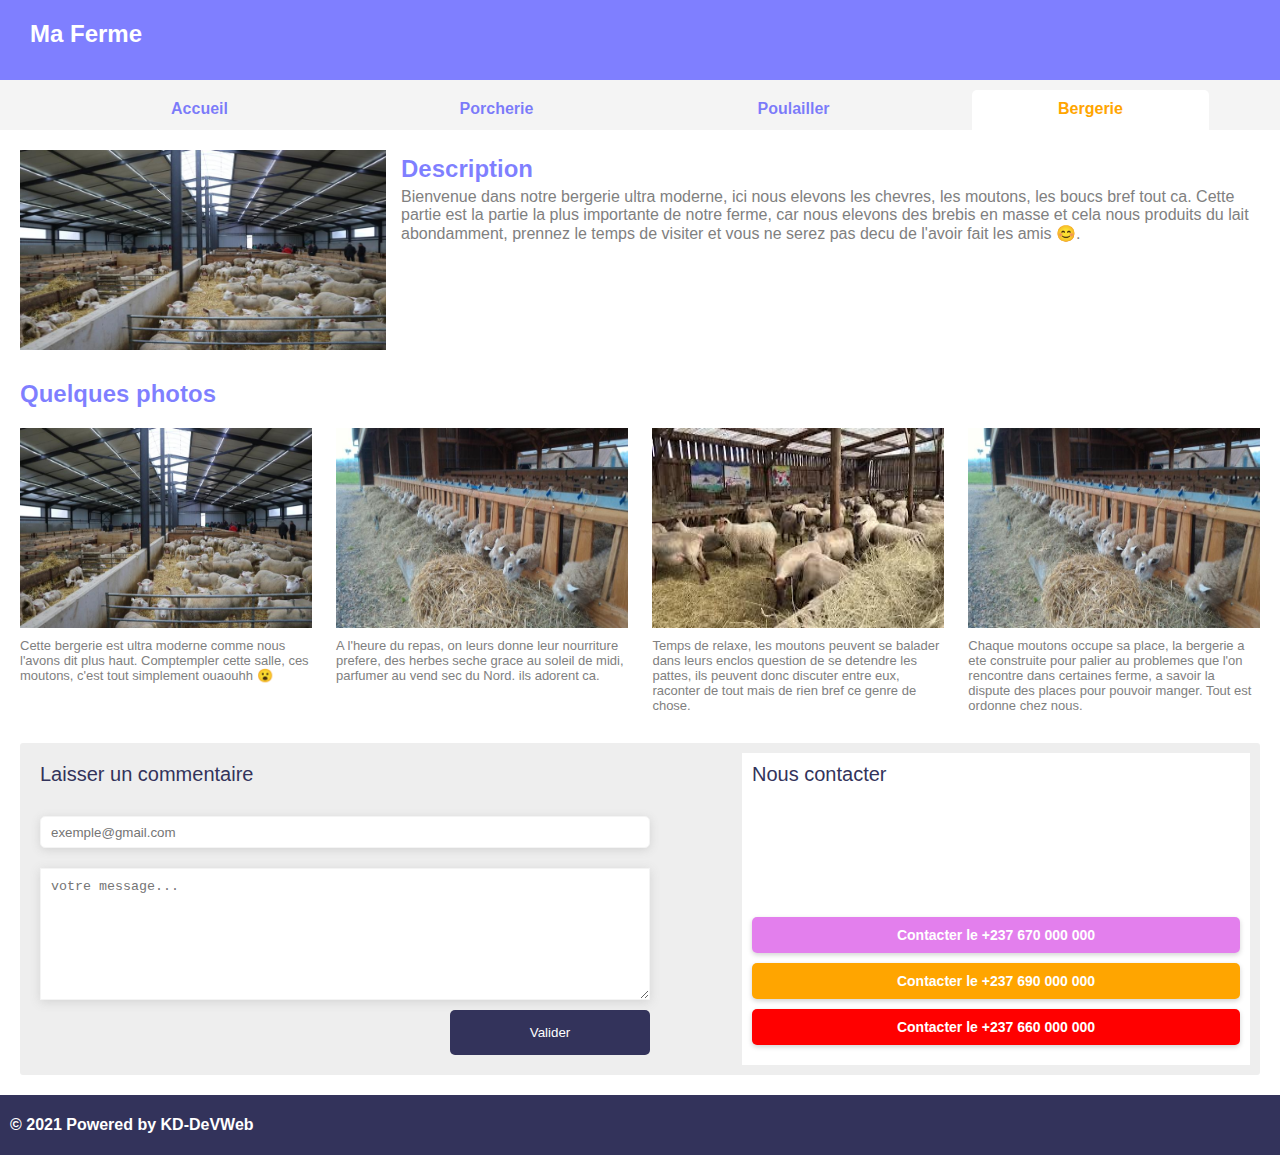
==== public/bergerie.html @ 5552933b "nouveau projet initialise" ====
<!DOCTYPE html>
<html lang="en">
<head>
  <meta charset="UTF-8">
  <meta name="viewport" content="width=device-width, initial-scale=1.0">
  <title>bergerie</title>

  <link rel="stylesheet" href="../css/style.css">
  <link rel="stylesheet" href="../css/contact.css">
</head>
<body>

  <div class="container">
    <header>
      <div class="logo-text">Ma Ferme</div>
      <div class="menu-section">
        <nav class="navigation">
          <a href="../index.html">Accueil</a>
          <a href="porcherie.html">Porcherie</a>
          <a href="poulailler.html">Poulailler</a>
          <a href="bergerie.html" class="active">Bergerie</a>
        </nav>
      </div>
    </header>
    <section class="main">
      <article class="description-ferme">
        <div class="description-ferme--photo">
          <img src="../images/bergerie1.JPG" alt="">
        </div>
        <div class="description-ferme--text">
          <h2>Description</h2>
          <div>
            Bienvenue dans notre bergerie ultra moderne, ici nous elevons les chevres, les moutons, les boucs bref tout ca. Cette partie est la partie la plus importante de notre ferme, car nous elevons des brebis en masse et cela nous produits du lait abondamment, prennez le temps de visiter et vous ne serez pas decu de l'avoir fait les amis 😊.
          </div>
        </div>
      </article>

      <article class="photos">
        <h2>Quelques photos</h2>

        <div>
          <div class="group-photo">
            <div class="photo-item">
              <img src="../images/bergerie1.JPG" alt="">
              <div class="photo-item--info">Cette bergerie est ultra moderne comme nous l'avons dit plus haut. Comptempler cette salle, ces moutons, c'est tout simplement ouaouhh 😮</div>
            </div>
            <div class="photo-item">
              <img src="../images/bergerie2.jpg" alt="">
              <div class="photo-item--info"> A l'heure du repas, on leurs donne leur nourriture prefere, des herbes seche grace au soleil de midi, parfumer au vend sec du Nord. ils adorent ca.</div>
            </div>
          </div>
          <div class="group-photo">
            <div class="photo-item">
              <img src="../images/bergerie3.jpeg" alt="">
              <div class="photo-item--info">Temps de relaxe, les moutons peuvent se balader dans leurs enclos question de se detendre les pattes, ils peuvent donc discuter entre eux, raconter de tout mais de rien bref ce genre de chose.</div>
            </div>
            <div class="photo-item">
              <img src="../images/bergerie2.jpg" alt="">
              <div class="photo-item--info">Chaque moutons occupe sa place, la bergerie a ete construite pour palier au problemes que l'on rencontre dans certaines ferme, a savoir la dispute des places pour pouvoir manger. Tout est ordonne chez nous.</div>
            </div>
          </div>
        </div>
      </article>

      <article class="contacts">
        <form action="#" class="comment-form">
          <span>Laisser un commentaire</span>
          <div>
            <input type="email" id="email" placeholder="exemple@gmail.com"  required="" />
            <textarea id="comment" placeholder="votre message..." required="" ></textarea>
            <button type="submit">Valider</button>
          </div>
        </form>

        <div class="contact">
          <div class="contact-card">
            <span class="contact-title">Nous contacter</span>
            <div>
              <div class="contact-number1">
                Contacter le +237 670 000 000
              </div>
              <div class="contact-number2">
                Contacter le +237 690 000 000
              </div>
              <div class="contact-number3">
                Contacter le +237 660 000 000
              </div>
            </div>
          </div>
        </div>
      </article>
    </section>

    <footer>
      &copy; 2021 Powered by KD-DeVWeb
    </footer>
  </div>

</body>
</html>
---- css/style.css ----
body {
  margin: 0;
  overflow-x: hidden;
  overflow-y: scroll;
  font-family: arial;
}

.container {
  margin: 0;
  padding: 0;
  width: 100%;
}

header {
  position: relative;
  width: 100%;
  height: 130px;
  background-color: rgba(0, 0, 255, .5);
  display: flex;
  flex-direction: column;
  justify-content: flex-start;
  align-items: flex-start;
  padding: 0 20px;
}

.logo-text {
  font-size: 24px;
  color: white;
  font-family: arial;
  font-weight: bold;
  margin-top: 20px;
  margin-left: 10px;
}

.menu-section {
  position: absolute;
  bottom: 0;
  left: 0;
  right: 0;
  display: flex;
  flex-direction: row;
  justify-content: center;
  align-items: flex-end;
  height: 50px;
  background-color: #f4f4f4;
  /*box-shadow: 0 2px 5px lightgrey;*/
  width: 100%;
}

.navigation {
  position: relative;
  display: flex;
  align-self: center;
  flex-direction: row;
  justify-content: space-around;
  width: 90%;
  margin-right: 30px;
}

.navigation a {
  text-decoration: inherit;
  color: rgba(0, 0, 255, .5);
  font-size: 16px;
  font-family: arial;
  font-weight: bold;
  cursor: pointer;
  width: calc(80% / 4);
  text-align: center;
  height: 30px;
  margin-top: 10px;
  padding-top: 10px;
}

.navigation a.active {
  background-color: white !important;
  border-radius: 5px 5px 0 0;
  /*box-shadow: 0 2px 5px lightgrey;*/
  color: orange;
}

section.main {
  padding: 20px;
}

.description-ferme {
  width: 100%;
  margin: 0 auto;
  display: flex;
  flex-direction: row;
  justify-content: flex-start;
  align-items: flex-start;
}

.description-ferme--photo {
  display: flex;
  flex: 3;
  height: auto;
}

.description-ferme--photo img {
  width: 100%;
  height: 200px;
}

.description-ferme--text {
  display: flex;
  flex: 7;
  flex-direction: column;
  justify-content: flex-start;
  padding: 0 10px 10px 10px;
}

.description-ferme--text h2 {
  color: rgba(0, 0, 255, .5);
  margin: 5px !important;
}

.description-ferme--text div {
  font-size: 16px;
  color: grey;
  margin-left: 5px;
}

.photos {
  width: 100%;
  height: auto;
  display: flex;
  flex-direction: column;
  justify-content: flex-start;
  margin-top: 20px;
}

.photos h2 {
  margin: 10px 10px 10px 0;
  color: rgba(0, 0, 255, .5);
}

.photos > div {
  width: 100%;
  height: auto;
  display: flex;
  flex-direction: row;
  justify-content: space-between;
}

.group-photo {
  display: flex;
  flex-direction: row;
  width: 49%;
  padding: 10px 0;
  justify-content: space-between;
}

.photo-item {
  display: flex;
  flex-direction: column;
  justify-content: flex-start;
  width: 48%;
}

.photo-item img {
  width: 100%;
  height: 200px;
}

.photo-item--info {
  font-size: 13px;
  color: grey;
  margin-top: 10px;
}

footer {
  width: 100%;
  height: 60px;
  background-color: rgba(0, 0, 50, .8);
  color: white;
  display: flex;
  flex-direction: row;
  justify-content: flex-start;
  align-items: center;
  padding: 0 10px;
  font-size: 16px;
  font-weight: bold;
}

@media screen and (max-width: 767px) {
  .photos > div {
    width: 100%;
    height: auto;
    display: flex;
    flex-direction: column;
    justify-content: flex-start;
  }

  .group-photo {
    width: 98%;
  }

  .description-ferme {
    flex-direction: column;
  }

  .description-ferme--text {
    flex: 1;
    flex-direction: column;
    justify-content: flex-start;
    padding: 0;
  }

  .description-ferme--photo img {
    width: 100%;
    height: 300px;
  }

  .description-ferme--photo {
    width: 100%;
  }

  .navigation a {
    font-size: 12px;
  }
}

@media screen and (max-width: 476px) {
  .group-photo {
    flex-direction: column;
    padding: 0;
  }

  .photo-item {
    width: 100%;
    margin: 20px 0;
  }
}
---- css/contact.css ----
.contacts {
  width: all;
  height: auto;
  background-color: #eee;
  border-radius: 3px;
  display: flex;
  flex-direction: row;
  justify-content: space-between;
  padding: 10px;
  font-family: arial;
  margin-top: 20px;
}

.comment-form {
  display: flex;
  flex-direction: column;
  justify-content: flex-start;
  height: 100%;
  width: 50%;
  padding: 10px;
  border-radius: 4px;
}

.comment-form > span {
  font-size: 20px;
  color: #33335b;
}

.comment-form > div {
  display: flex;
  flex-direction: column;
  height: 100%;
  margin-top: 30px;
}

#comment {
  min-height: 110px;
  max-height: 110px;
  /*width: all;*/
  min-width: all;
  max-width: all;
  margin-top: 20px;
  padding: 10px;
  border: .5px solid #f4f4f4;
  box-shadow: 0px 2px 10px lightgrey;
  transition: transform .3s ease-out, box-shadow .2s;
}

#email {
  height: 20px;
  padding: 5px 10px;
  border: .5px solid #f4f4f4;
  box-shadow: 0px 2px 10px lightgrey;
  border-radius: 5px;
  transition: transform .3s ease-out, box-shadow .2s;
}

#email:focus, #comment:focus {
  outline: none;
  transform: scale(1.02);
  box-shadow: .3px 2px 10px rgba(0, 0, 0, .3);
}

button[type="submit"] {
  width: 200px;
  padding: 15px 10px;
  margin-top: 10px;
  display: flex;
  align-self: flex-end;
  border-radius: 5px;
  background-color: #33335b;
  color: white;
  border: 0;
  justify-content: center;
  align-items: center;
  transition: transform .3s ease-in, box-shadow .3s;
}

button[type="submit"]:hover, .contact-number:hover {
  transform: scale(1.02);
  box-shadow: 1px 2px 5px rgba(0, 0, 0, .4);
  cursor: pointer;
}

.contact {
  height: all;
  width: 40%;
  background-color: rgba(255, 255, 255, 1);
  padding: 10px;
}

.contact-title {
  color: #33335b;
  font-size: 20px;
  margin-bottom: 20px;
}

.contact-card {
  display: flex;
  flex-direction: column;
  justify-content: space-between;
  height: 100%;
}

.contact-number1,
.contact-number2,
.contact-number3 {
  display: block;
  width: all;
  background-color: #33335b;
  color: white;
  padding: 10px;
  border-radius: 5px;
  box-shadow: 0px 2px 5px lightgrey;
  cursor: pointer;
  transition: transform .3s ease-in, box-shadow .3s;
  font-size: 14px;
  text-align: center;
  margin: 10px 0;
  font-weight: bold;
}

.contact-number1:hover,
.contact-number2:hover,
.contact-number3:hover {
  transform: scale(1.02);
}

.contact-number1 {
  background-color: rgba(200, 0, 220, .5);
}

.contact-number2 {
  background-color: orange;
}

.contact-number3 {
  background-color: red;
}

@media screen and (max-width: 576px) {
  .comment-form {
    width: 96%;
  }

  .contacts {
    flex-direction: column;
  }

  .contact {
    width: 96%;
    margin-top: 40px;
  }
}
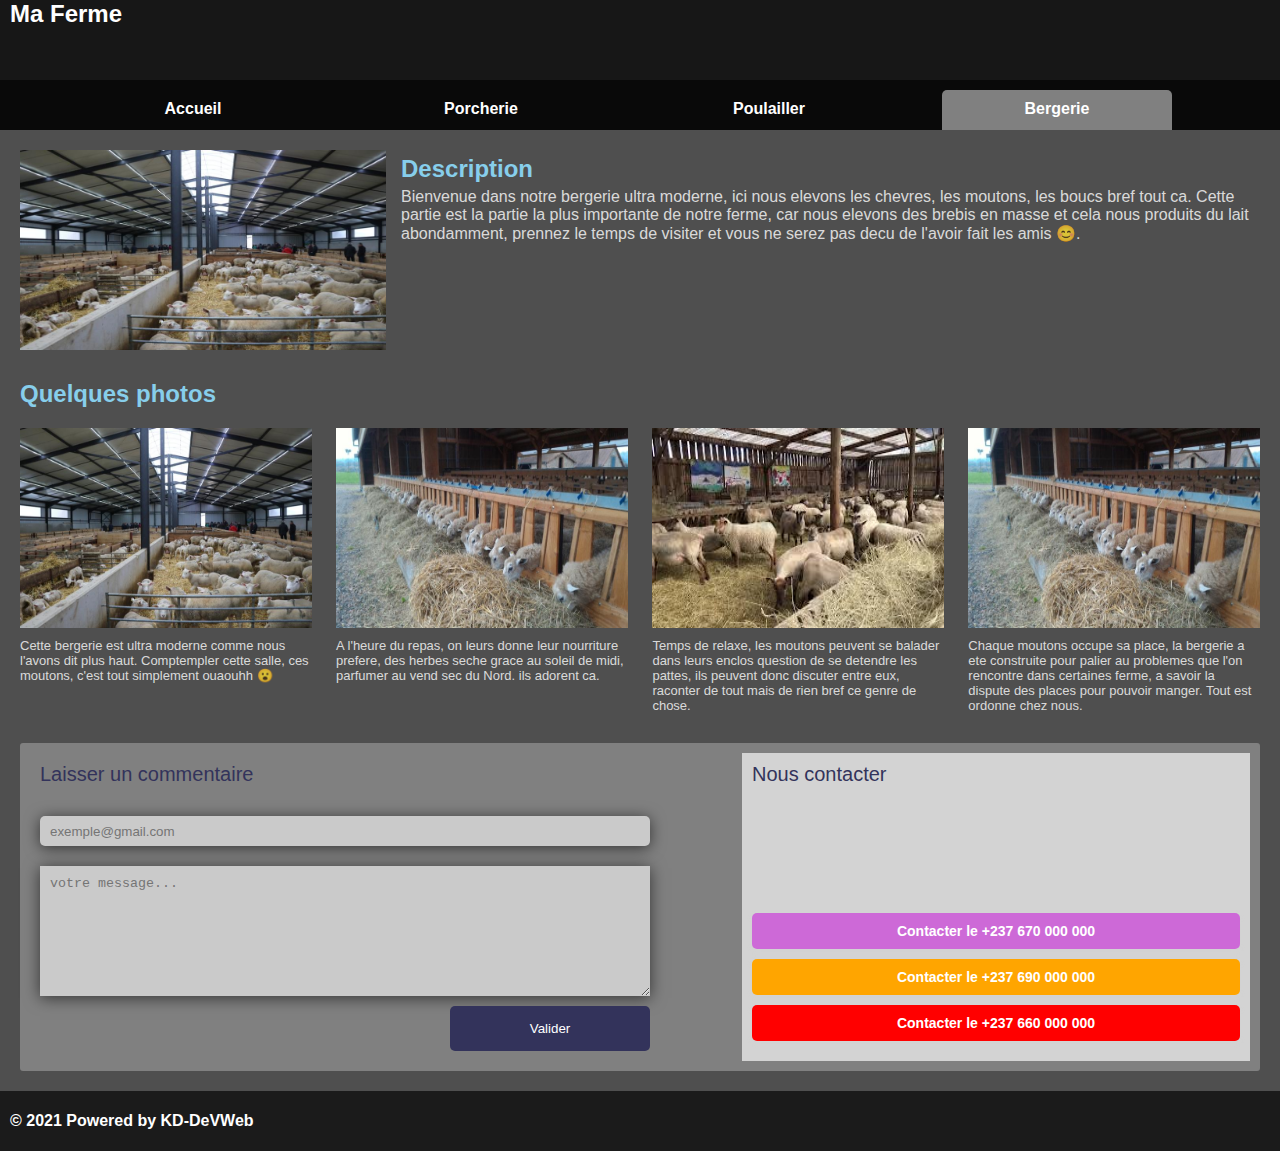
==== commit 4e9264c8: "ajout du theme sombre ainsi qu'un toggler" ====
--- a/public/bergerie.html
+++ b/public/bergerie.html
@@ -7,10 +7,11 @@
 
   <link rel="stylesheet" href="../css/style.css">
   <link rel="stylesheet" href="../css/contact.css">
+  <link rel="stylesheet" href="../css/sombre.css">
 </head>
 <body>
 
-  <div class="container">
+  <div class="container theme-dark">
     <header>
       <div class="logo-text">Ma Ferme</div>
       <div class="menu-section">
--- a/css/style.css
+++ b/css/style.css
@@ -11,6 +11,43 @@
   width: 100%;
 }
 
+.header-top {
+  display: flex;
+  flex-direction: row;
+  justify-content: space-between;
+  align-items: center;
+  width: calc(100% - 40px);
+  padding: 0 20px;
+  margin-top: 20px;
+}
+
+.toggler {
+  width: 50px;
+  height: 25px;
+  border-radius: 20px;
+  background-color: #eee;
+  position: relative;
+  display: flex;
+  flex-direction: column;
+  justify-content: center;
+}
+
+div.toggler::before {
+  content: "";
+  position: absolute;
+  height: 20px;
+  width: 20px;
+  border-radius: 100%;
+  background-color: rgba(0, 0, 255, .5);
+  margin-left: 2.5px;
+  transition: transform .1s ease;
+}
+
+div.toggler-on::before {
+  transform: translateX(25px);
+  background-color: rgba(0, 0, 0, .7);
+}
+
 header {
   position: relative;
   width: 100%;
@@ -20,7 +57,6 @@
   flex-direction: column;
   justify-content: flex-start;
   align-items: flex-start;
-  padding: 0 20px;
 }
 
 .logo-text {
@@ -28,7 +64,6 @@
   color: white;
   font-family: arial;
   font-weight: bold;
-  margin-top: 20px;
   margin-left: 10px;
 }
 
@@ -72,7 +107,7 @@
 }
 
 .navigation a.active {
-  background-color: white !important;
+  background-color: white;
   border-radius: 5px 5px 0 0;
   /*box-shadow: 0 2px 5px lightgrey;*/
   color: orange;
--- a/css/sombre.css
+++ b/css/sombre.css
@@ -0,0 +1,49 @@
+.theme-dark {
+  background-color: rgba(0, 0, 0, .69);
+}
+
+.theme-dark header {
+  background-color: rgba(0, 0, 0, .7);
+  color: white;
+}
+
+.theme-dark header > .menu-section {
+  background-color: rgba(0, 0, 0, .6);
+}
+
+.theme-dark header > .menu-section nav.navigation a {
+  color: white;
+}
+
+.theme-dark header > .menu-section nav.navigation a.active {
+  color: white;
+  background-color: grey;
+}
+
+.theme-dark div.description-ferme--text > div,
+.theme-dark div.photo-item--info {
+  color: rgba(255, 255, 255, .8);
+}
+
+.theme-dark article.photos > h2,
+.theme-dark div.description-ferme--text > h2 {
+  color: skyblue;
+}
+
+.theme-dark footer {
+  background-color: rgba(0, 0, 0, .65);
+}
+
+.theme-dark article.contacts {
+  background-color: grey;
+}
+
+.theme-dark article.contacts #email,
+.theme-dark article.contacts #comment {
+  box-shadow: 0px 2px 15px rgba(0, 0, 0, .6);
+  background-color: #cacaca;
+  border: 0;
+}
+.theme-dark article.contacts .contact {
+  background-color: lightgrey;
+}
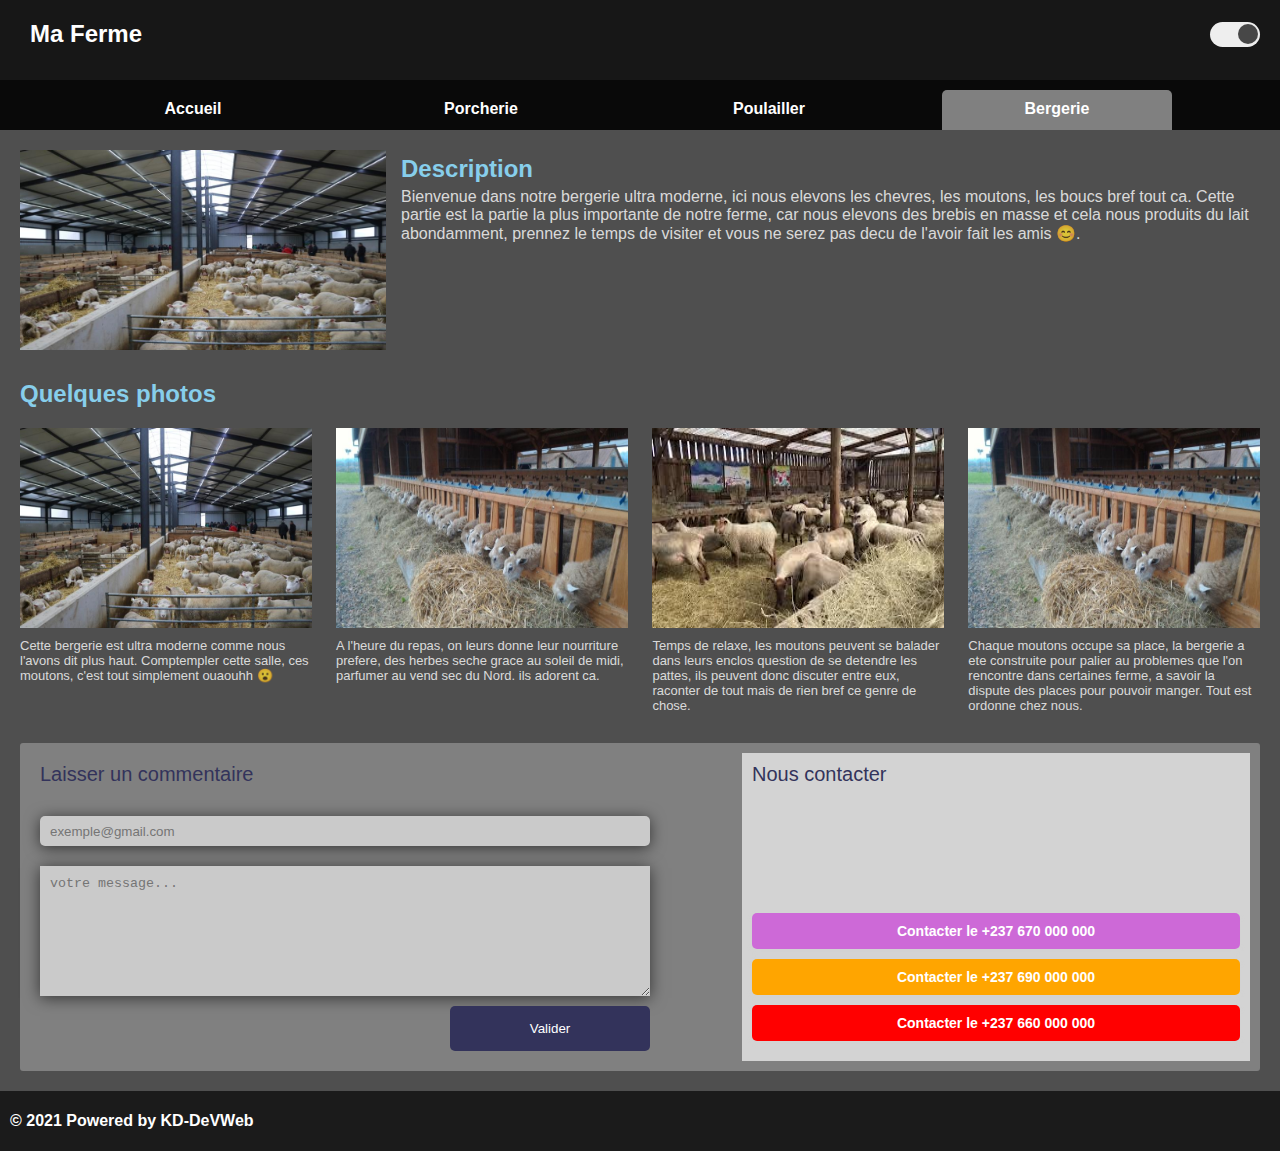
==== commit 903422cd: "ajout du javascript pour gere le passage du theme sombre au claire et vis versa" ====
--- a/public/bergerie.html
+++ b/public/bergerie.html
@@ -11,9 +11,12 @@
 </head>
 <body>
 
-  <div class="container theme-dark">
+  <div class="container">
     <header>
-      <div class="logo-text">Ma Ferme</div>
+      <div class="header-top">
+        <div class="logo-text">Ma Ferme</div>
+        <div class="toggler"></div>
+      </div>
       <div class="menu-section">
         <nav class="navigation">
           <a href="../index.html">Accueil</a>
@@ -97,5 +100,7 @@
     </footer>
   </div>
 
+  <script type="text/javascript" src="../js/script.js"></script>
+
 </body>
 </html>
